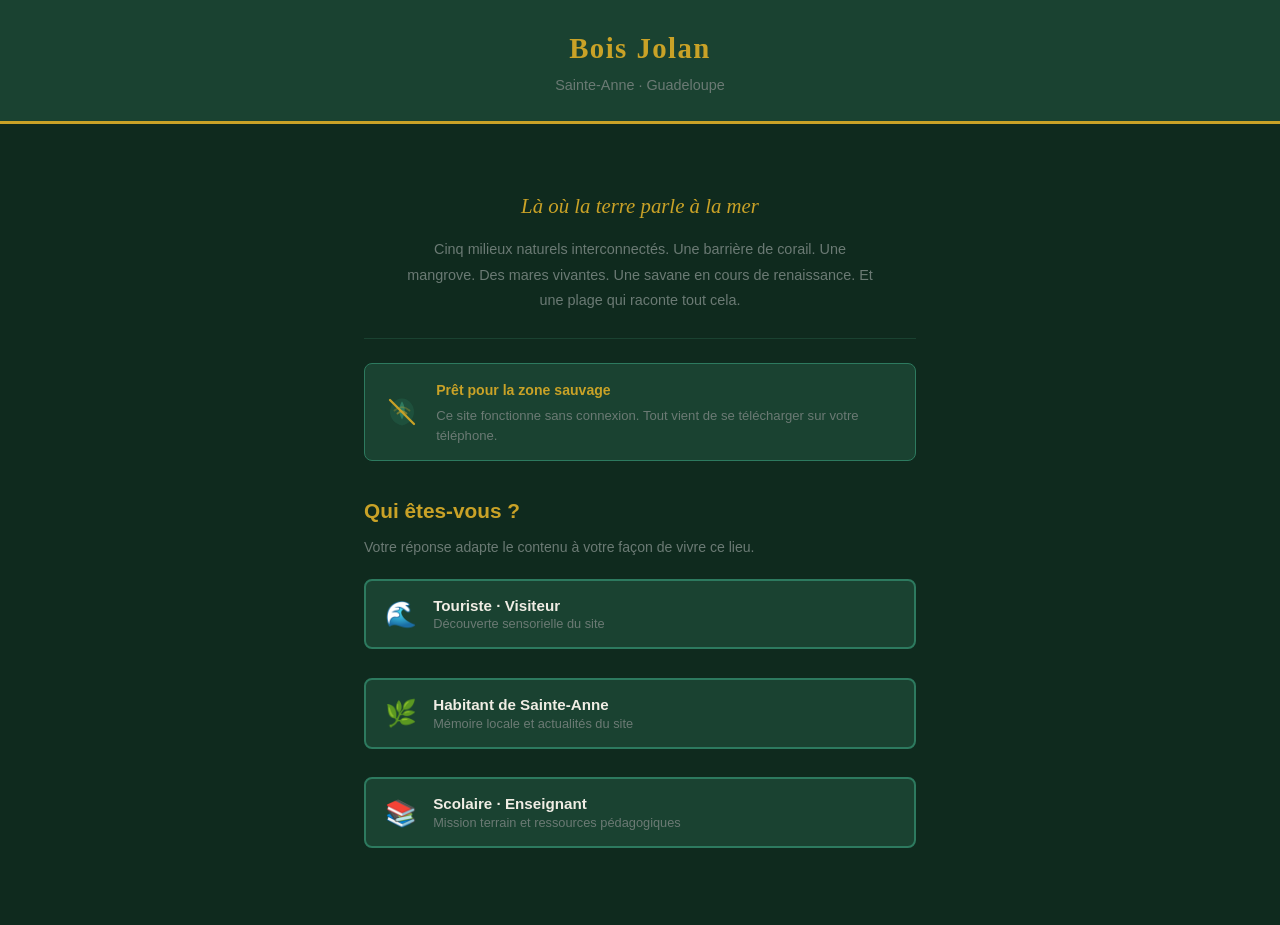
==== index.html @ 4268b982 "Add files via upload" ====
<!DOCTYPE html>
<html lang="fr">
<head>
  <meta charset="UTF-8">
  <meta name="viewport" content="width=device-width, initial-scale=1.0">
  <title>Bois Jolan — Sainte-Anne</title>
  <link rel="manifest" href="/manifest.json">
  <link rel="stylesheet" href="/style.css">
  <meta name="theme-color" content="#0F2A1E">
</head>
<body>

  <header>
    <h1>Bois Jolan</h1>
    <p>Sainte-Anne · Guadeloupe</p>
  </header>

  <main>

    <!-- ① ACCUEIL SENSORIEL -->
    <div class="accueil-bloc">
      <p class="accueil-signature">Là où la terre parle à la mer</p>
      <p class="accueil-texte">Cinq milieux naturels interconnectés. Une barrière de corail. Une mangrove. Des mares vivantes. Une savane en cours de renaissance. Et une plage qui raconte tout cela.</p>
    </div>

    <!-- ② BADGE HORS LIGNE -->
    <div class="hors-ligne-badge" id="badge-hors-ligne">
      <div class="badge-icone">
        <svg viewBox="0 0 48 48" xmlns="http://www.w3.org/2000/svg" width="36" height="36">
          <!-- Feuille -->
          <path d="M24 6 C14 6 8 16 8 24 C8 32 14 40 24 42 C34 40 40 32 40 24 C40 16 34 6 24 6Z"
                fill="#2D7A5F" opacity="0.25"/>
          <path d="M24 10 C24 10 16 20 24 34 C32 20 24 10 24 10Z"
                fill="#2D7A5F"/>
          <!-- Signal barré -->
          <line x1="8" y1="8" x2="40" y2="40" stroke="#C9A227" stroke-width="3" stroke-linecap="round"/>
          <path d="M18 26 Q24 20 30 26" fill="none" stroke="#C9A227" stroke-width="2.5"
                stroke-linecap="round" opacity="0.5"/>
          <path d="M14 22 Q24 13 34 22" fill="none" stroke="#C9A227" stroke-width="2.5"
                stroke-linecap="round" opacity="0.3"/>
        </svg>
      </div>
      <div class="badge-texte">
        <strong>Prêt pour la zone sauvage</strong>
        <span>Ce site fonctionne sans connexion. Tout vient de se télécharger sur votre téléphone.</span>
      </div>
    </div>

    <!-- ③ CHOIX DE PROFIL -->
    <div class="profil-section">
      <h2>Qui êtes-vous ?</h2>
      <p class="profil-invite">Votre réponse adapte le contenu à votre façon de vivre ce lieu.</p>

      <div id="profils">
        <button onclick="choisirProfil('touriste')">
          <span class="profil-emoji">🌊</span>
          <span class="profil-info">
            <strong>Touriste · Visiteur</strong>
            <em>Découverte sensorielle du site</em>
          </span>
        </button>
        <button onclick="choisirProfil('habitant')">
          <span class="profil-emoji">🌿</span>
          <span class="profil-info">
            <strong>Habitant de Sainte-Anne</strong>
            <em>Mémoire locale et actualités du site</em>
          </span>
        </button>
        <button onclick="choisirProfil('scolaire')">
          <span class="profil-emoji">📚</span>
          <span class="profil-info">
            <strong>Scolaire · Enseignant</strong>
            <em>Mission terrain et ressources pédagogiques</em>
          </span>
        </button>
      </div>
    </div>

    <!-- ④ MESSAGE PERSONNALISÉ après choix (caché par défaut) -->
    <div id="message-profil" class="message-profil" style="display:none"></div>

    <!-- ⑤ PANNEAUX — visibles après choix de profil -->
    <div id="navigation" class="navigation" style="display:none">
      <h3>Votre parcours</h3>
      <a href="/pages/p1_Gros_Sable.html">
        <span>📍</span>
        <span class="nav-info">
          <strong>P1 — Synoptique Gros Sable</strong>
          <em>Entrée du parcours · Helleux</em>
        </span>
      </a>
      <a href="/pages/p4_Etang_Lambi_Corail.html">
        <span>🪸</span>
        <span class="nav-info">
          <strong>P4 — Récif corallien</strong>
          <em>Cadre de visée · Étang Lambi</em>
        </span>
      </a>
    </div>

  </main>

  <script>
    if ('serviceWorker' in navigator) {
      navigator.serviceWorker.register('/sw.js')
        .then(() => console.log('Service Worker enregistré ✅'))
        .catch(err => console.error('Erreur SW :', err));
    }
  </script>
  <script src="/app.js"></script>

</body>
</html>
---- style.css ----
/* ============================================
   STYLE.CSS — Charte visuelle Bois Jolan PWA
   ============================================ */

:root {
  --dark:   #0F2A1E;
  --forest: #1A4231;
  --mint:   #2D7A5F;
  --gold:   #C9A227;
  --cream:  #F0EDE4;
  --light:  #F5F2EB;
  --muted:  #6B7A74;
}

* {
  box-sizing: border-box;
  margin: 0;
  padding: 0;
}

body {
  font-family: Georgia, serif;
  background: var(--dark);
  color: var(--cream);
  line-height: 1.7;
  min-height: 100vh;
}

/* HEADER */
header {
  background: var(--forest);
  border-bottom: 3px solid var(--gold);
  padding: 1.5rem;
  text-align: center;
}

header h1 {
  color: var(--gold);
  font-size: 1.8rem;
  letter-spacing: 0.05em;
}

header p {
  color: var(--muted);
  font-size: 0.9rem;
  font-family: sans-serif;
}

/* MAIN */
main {
  max-width: 600px;
  margin: 0 auto;
  padding: 2rem 1.5rem;
}

main h2 {
  color: var(--gold);
  font-size: 1.3rem;
  margin-bottom: 0.5rem;
  font-family: sans-serif;
}

main p {
  color: var(--muted);
  font-size: 0.9rem;
  margin-bottom: 1.5rem;
  font-family: sans-serif;
}

/* BOUTONS PROFIL */
#profils {
  display: flex;
  flex-direction: column;
  gap: 1rem;
  margin-bottom: 2rem;
}

#profils button {
  background: var(--forest);
  color: var(--cream);
  border: 2px solid var(--mint);
  border-radius: 8px;
  padding: 1rem 1.5rem;
  font-size: 1.1rem;
  cursor: pointer;
  text-align: left;
  min-height: 48px;
  transition: all 0.2s;
}

#profils button:hover {
  background: var(--mint);
  border-color: var(--gold);
  color: var(--dark);
}

#profils button.actif {
  background: var(--gold);
  color: var(--dark);
  border-color: var(--gold);
  font-weight: bold;
}

#profils button.actif::after {
  content: ' ✓';
  font-weight: bold;
}

#profils button:hover {
  background: var(--mint);
  border-color: var(--gold);
  color: var(--dark);
}

/* NAVIGATION PANNEAUX */
#navigation {
  border-top: 1px solid var(--forest);
  padding-top: 1.5rem;
}

#navigation h3 {
  color: var(--muted);
  font-size: 0.85rem;
  text-transform: uppercase;
  letter-spacing: 0.1em;
  margin-bottom: 1rem;
  font-family: sans-serif;
}

#navigation a {
  display: block;
  background: var(--forest);
  color: var(--cream);
  text-decoration: none;
  padding: 0.9rem 1.2rem;
  border-radius: 6px;
  margin-bottom: 0.8rem;
  font-family: sans-serif;
  font-size: 0.95rem;
  border-left: 4px solid var(--gold);
  transition: all 0.2s;
}

#navigation a:hover {
  background: var(--mint);
  color: var(--dark);
}

/* PROFIL ACTIF */
#profil-actif {
  display: none;
  background: var(--gold);
  color: var(--dark);
  padding: 0.6rem 1rem;
  border-radius: 6px;
  font-family: sans-serif;
  font-size: 0.88rem;
  font-weight: bold;
  margin-bottom: 1.5rem;
}

/* BOUTON CHANGER PROFIL */
.btn-changer {
  background: transparent;
  border: 1px solid var(--muted);
  color: var(--muted);
  padding: 0.5rem 1rem;
  border-radius: 4px;
  cursor: pointer;
  font-size: 0.82rem;
  font-family: sans-serif;
  margin-top: 1rem;
}

.btn-changer:hover {
  border-color: var(--gold);
  color: var(--gold);
}
/* ============================================
   ACCUEIL — nouvelles sections
   ============================================ */

/* BLOC SENSORIEL */
.accueil-bloc {
  text-align: center;
  padding: 2rem 1rem 1.5rem;
  border-bottom: 1px solid var(--forest);
  margin-bottom: 1.5rem;
}

.accueil-signature {
  color: var(--gold);
  font-family: Georgia, serif;
  font-size: 1.3rem;
  font-style: italic;
  margin-bottom: 0.8rem;
}

.accueil-texte {
  color: var(--muted);
  font-family: sans-serif;
  font-size: 0.9rem;
  line-height: 1.8;
  max-width: 480px;
  margin: 0 auto;
}

/* BADGE HORS LIGNE */
.hors-ligne-badge {
  display: flex;
  align-items: center;
  gap: 1rem;
  background: var(--forest);
  border: 1px solid var(--mint);
  border-radius: 8px;
  padding: 0.9rem 1.2rem;
  margin-bottom: 2rem;
}

.badge-icone {
  flex-shrink: 0;
  display: flex;
  align-items: center;
  justify-content: center;
}

.badge-texte {
  display: flex;
  flex-direction: column;
  gap: 0.2rem;
}

.badge-texte strong {
  color: var(--gold);
  font-family: sans-serif;
  font-size: 0.88rem;
  display: block;
}

.badge-texte span {
  color: var(--muted);
  font-family: sans-serif;
  font-size: 0.82rem;
  line-height: 1.5;
}

/* SECTION PROFIL */
.profil-section {
  margin-bottom: 1.5rem;
}

.profil-invite {
  color: var(--muted);
  font-size: 0.88rem;
  font-family: sans-serif;
  margin-bottom: 1.2rem;
}

/* BOUTONS PROFIL — enrichis */
#profils button {
  display: flex;
  align-items: center;
  gap: 1rem;
  background: var(--forest);
  color: var(--cream);
  border: 2px solid var(--mint);
  border-radius: 8px;
  padding: 1rem 1.2rem;
  font-size: 1rem;
  cursor: pointer;
  text-align: left;
  min-height: 64px;
  width: 100%;
  transition: all 0.2s;
  margin-bottom: 0.8rem;
}

#profils button:hover {
  background: var(--mint);
  border-color: var(--gold);
}

.profil-emoji {
  font-size: 1.6rem;
  flex-shrink: 0;
}

.profil-info {
  display: flex;
  flex-direction: column;
  gap: 0.15rem;
}

.profil-info strong {
  font-family: sans-serif;
  font-size: 0.95rem;
  color: var(--cream);
}

.profil-info em {
  font-family: sans-serif;
  font-size: 0.8rem;
  color: var(--muted);
  font-style: normal;
}

/* MESSAGE PROFIL PERSONNALISÉ */
.message-profil {
  background: var(--forest);
  border-left: 4px solid var(--gold);
  border-radius: 0 8px 8px 0;
  padding: 1rem 1.2rem;
  margin-bottom: 1.5rem;
  font-family: Georgia, serif;
  font-style: italic;
  color: var(--cream);
  font-size: 0.95rem;
  line-height: 1.7;
}

/* NAVIGATION PANNEAUX — enrichie */
.navigation h3 {
  color: var(--muted);
  font-size: 0.8rem;
  text-transform: uppercase;
  letter-spacing: 0.1em;
  margin-bottom: 1rem;
  font-family: sans-serif;
}

.navigation a {
  display: flex;
  align-items: center;
  gap: 1rem;
  background: var(--forest);
  color: var(--cream);
  text-decoration: none;
  padding: 0.9rem 1.2rem;
  border-radius: 6px;
  margin-bottom: 0.8rem;
  border-left: 4px solid var(--gold);
  transition: all 0.2s;
  min-height: 64px;
}

.navigation a:hover {
  background: var(--mint);
}

.nav-info {
  display: flex;
  flex-direction: column;
  gap: 0.15rem;
}

.nav-info strong {
  font-family: sans-serif;
  font-size: 0.92rem;
  color: var(--cream);
}

.nav-info em {
  font-family: sans-serif;
  font-size: 0.78rem;
  color: var(--muted);
  font-style: normal;
}
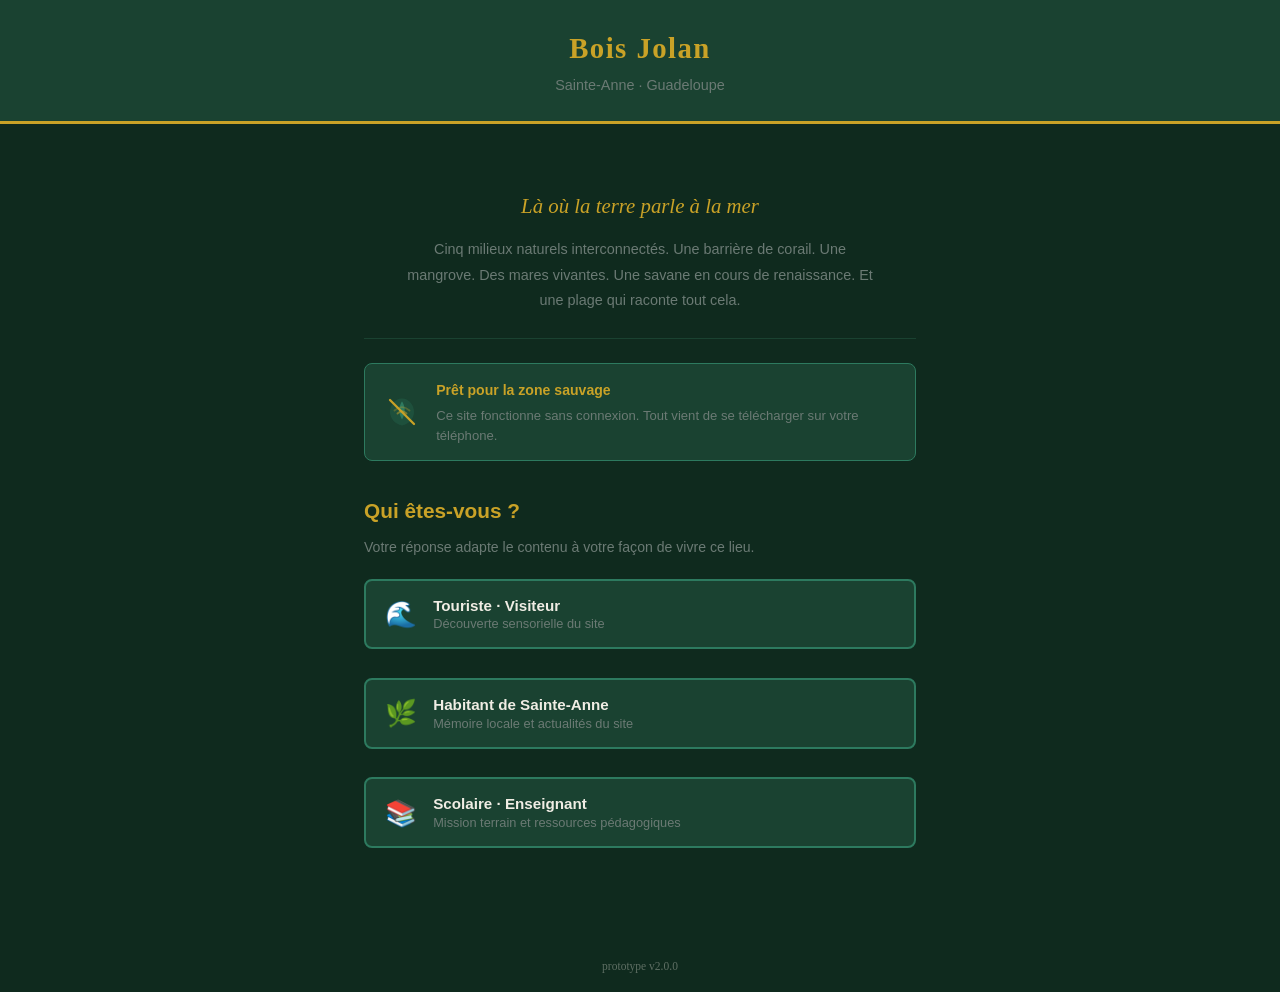
==== commit a2a9fa38: "banniere maj + repere version" ====
--- a/index.html
+++ b/index.html
@@ -100,14 +100,49 @@
 
   </main>
 
+  <!-- ⑥ REPÈRE DE VERSION -->
+  <p style="text-align:center;opacity:.35;font-size:.72rem;margin:2rem 0 1rem">
+    prototype v2.0.0
+  </p>
+
+  <!-- ⑦ BANNIÈRE DE MISE À JOUR -->
+  <div id="maj-banniere" style="display:none;position:fixed;bottom:0;left:0;right:0;
+       z-index:9998;background:#C9A227;color:#0F2A1E;padding:.9rem 1rem;
+       align-items:center;justify-content:space-between;gap:1rem;
+       font-size:.92rem;box-shadow:0 -2px 12px rgba(0,0,0,.3)">
+    <span>Nouvelle version disponible.</span>
+    <button onclick="location.reload()"
+            style="min-height:40px;padding:.4rem 1rem;border:none;border-radius:6px;
+                   background:#0F2A1E;color:#F0EDE4;font-weight:600;cursor:pointer">
+      Actualiser
+    </button>
+  </div>
+
   <script>
     if ('serviceWorker' in navigator) {
       navigator.serviceWorker.register('/sw.js')
         .then(() => console.log('Service Worker enregistré ✅'))
         .catch(err => console.error('Erreur SW :', err));
+
+      // Le Service Worker signale qu'une nouvelle version vient de s'activer
+      navigator.serviceWorker.addEventListener('message', e => {
+        if (e.data && e.data.type === 'MAJ_DISPONIBLE') {
+          const b = document.getElementById('maj-banniere');
+          if (b) b.style.display = 'flex';
+          console.log('[PWA] version active :', e.data.version);
+        }
+      });
+
+      // À chaque retour sur l'app, vérifier s'il y a du nouveau
+      document.addEventListener('visibilitychange', () => {
+        if (!document.hidden) {
+          navigator.serviceWorker.getRegistration()
+            .then(r => { if (r) r.update(); });
+        }
+      });
     }
   </script>
   <script src="/app.js"></script>
 
 </body>
-</html>+</html>
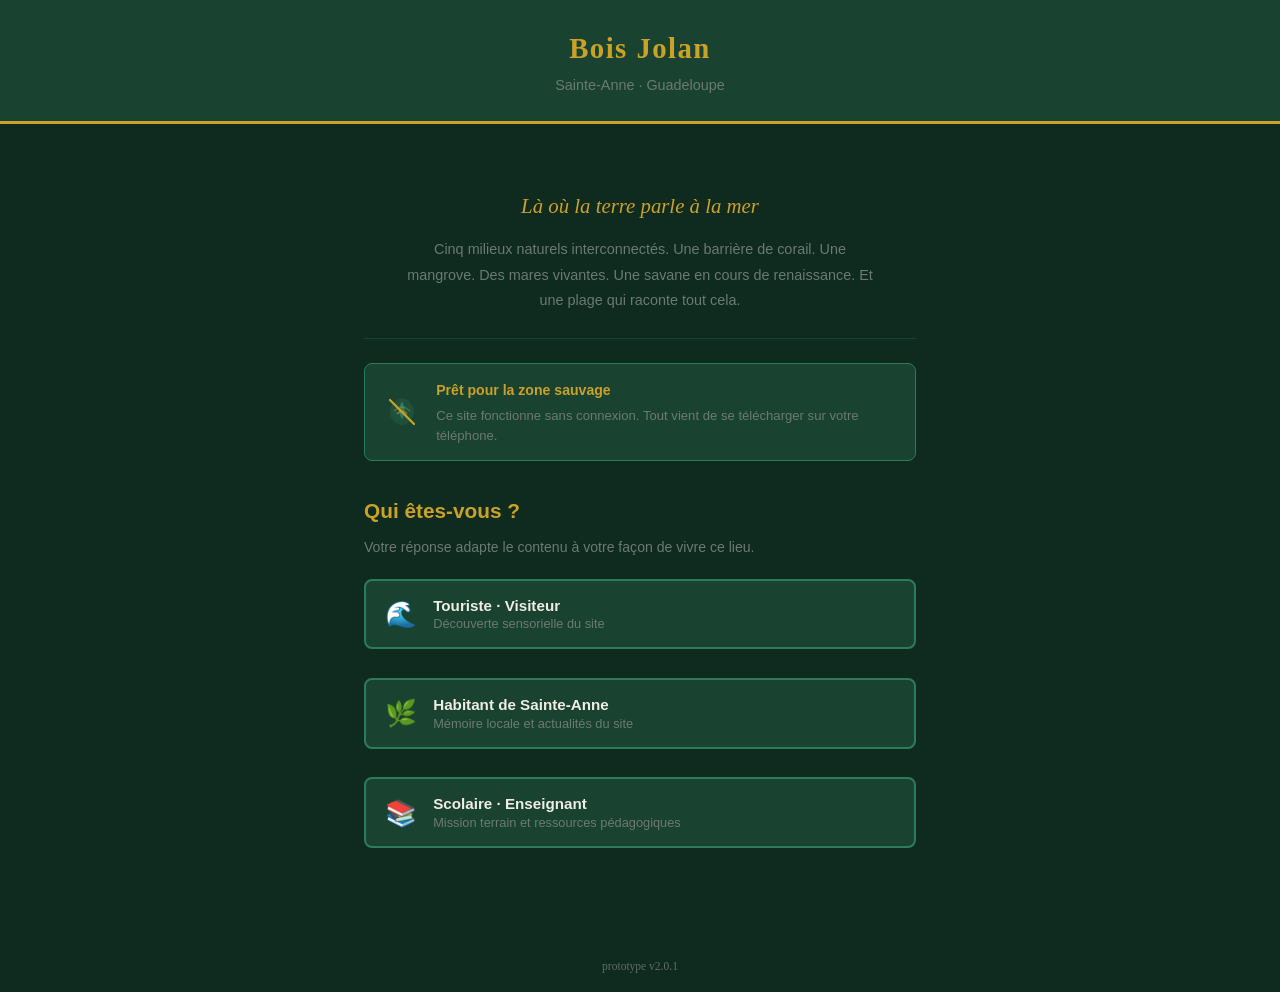
==== commit 4a8b9b7c: "prototype v2.0.1" ====
--- a/index.html
+++ b/index.html
@@ -102,7 +102,7 @@
 
   <!-- ⑥ REPÈRE DE VERSION -->
   <p style="text-align:center;opacity:.35;font-size:.72rem;margin:2rem 0 1rem">
-    prototype v2.0.0
+    prototype v2.0.1
   </p>
 
   <!-- ⑦ BANNIÈRE DE MISE À JOUR -->
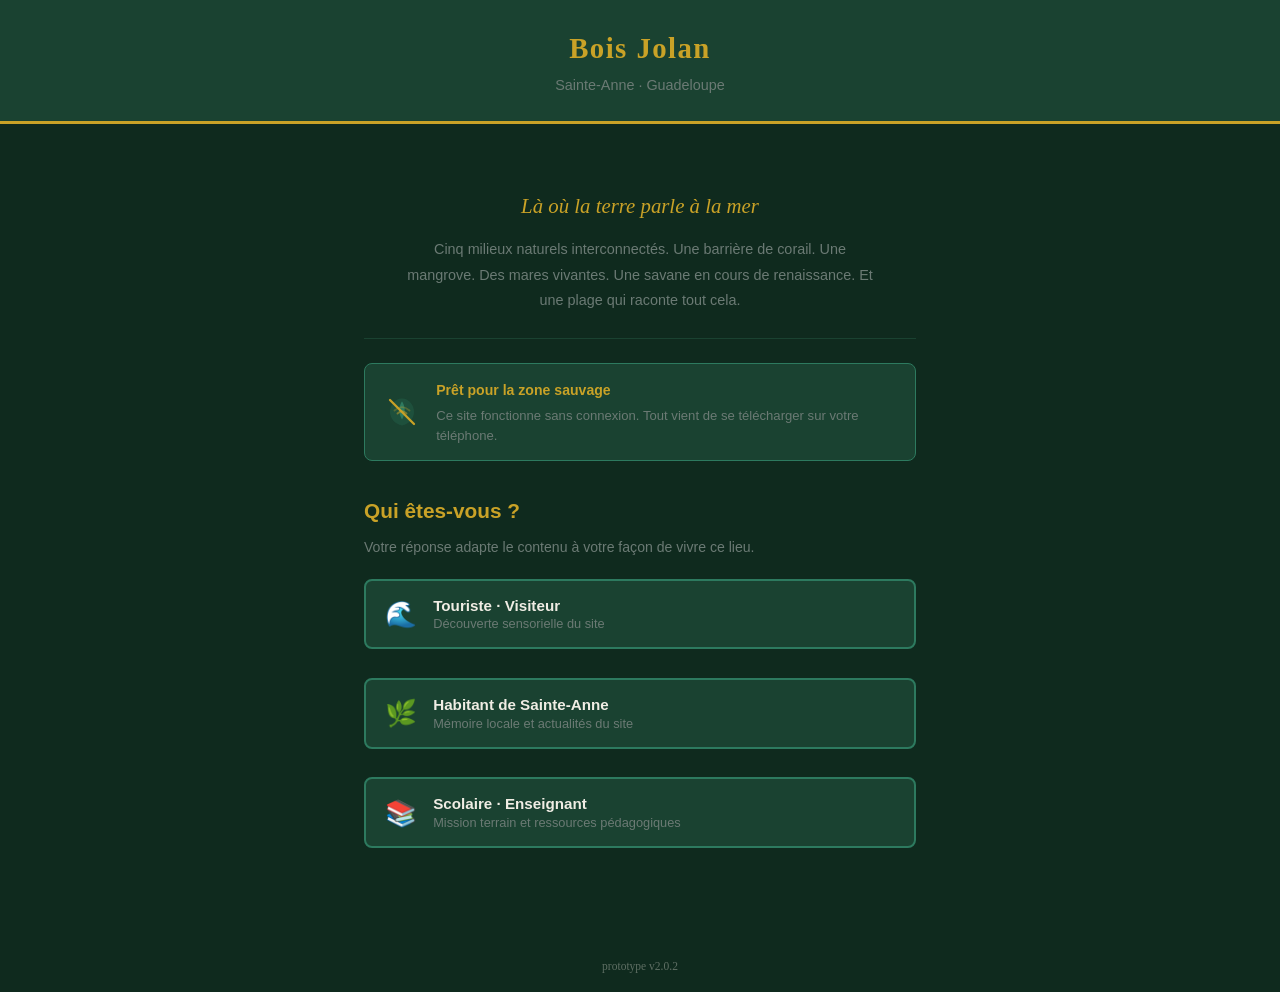
==== commit 87585358: "Update index.html content and version number Updated version number from v2.0.1 to v2.0.2 and modifi" ====
--- a/index.html
+++ b/index.html
@@ -102,7 +102,7 @@
 
   <!-- ⑥ REPÈRE DE VERSION -->
   <p style="text-align:center;opacity:.35;font-size:.72rem;margin:2rem 0 1rem">
-    prototype v2.0.1
+    prototype v2.0.2
   </p>
 
   <!-- ⑦ BANNIÈRE DE MISE À JOUR -->
